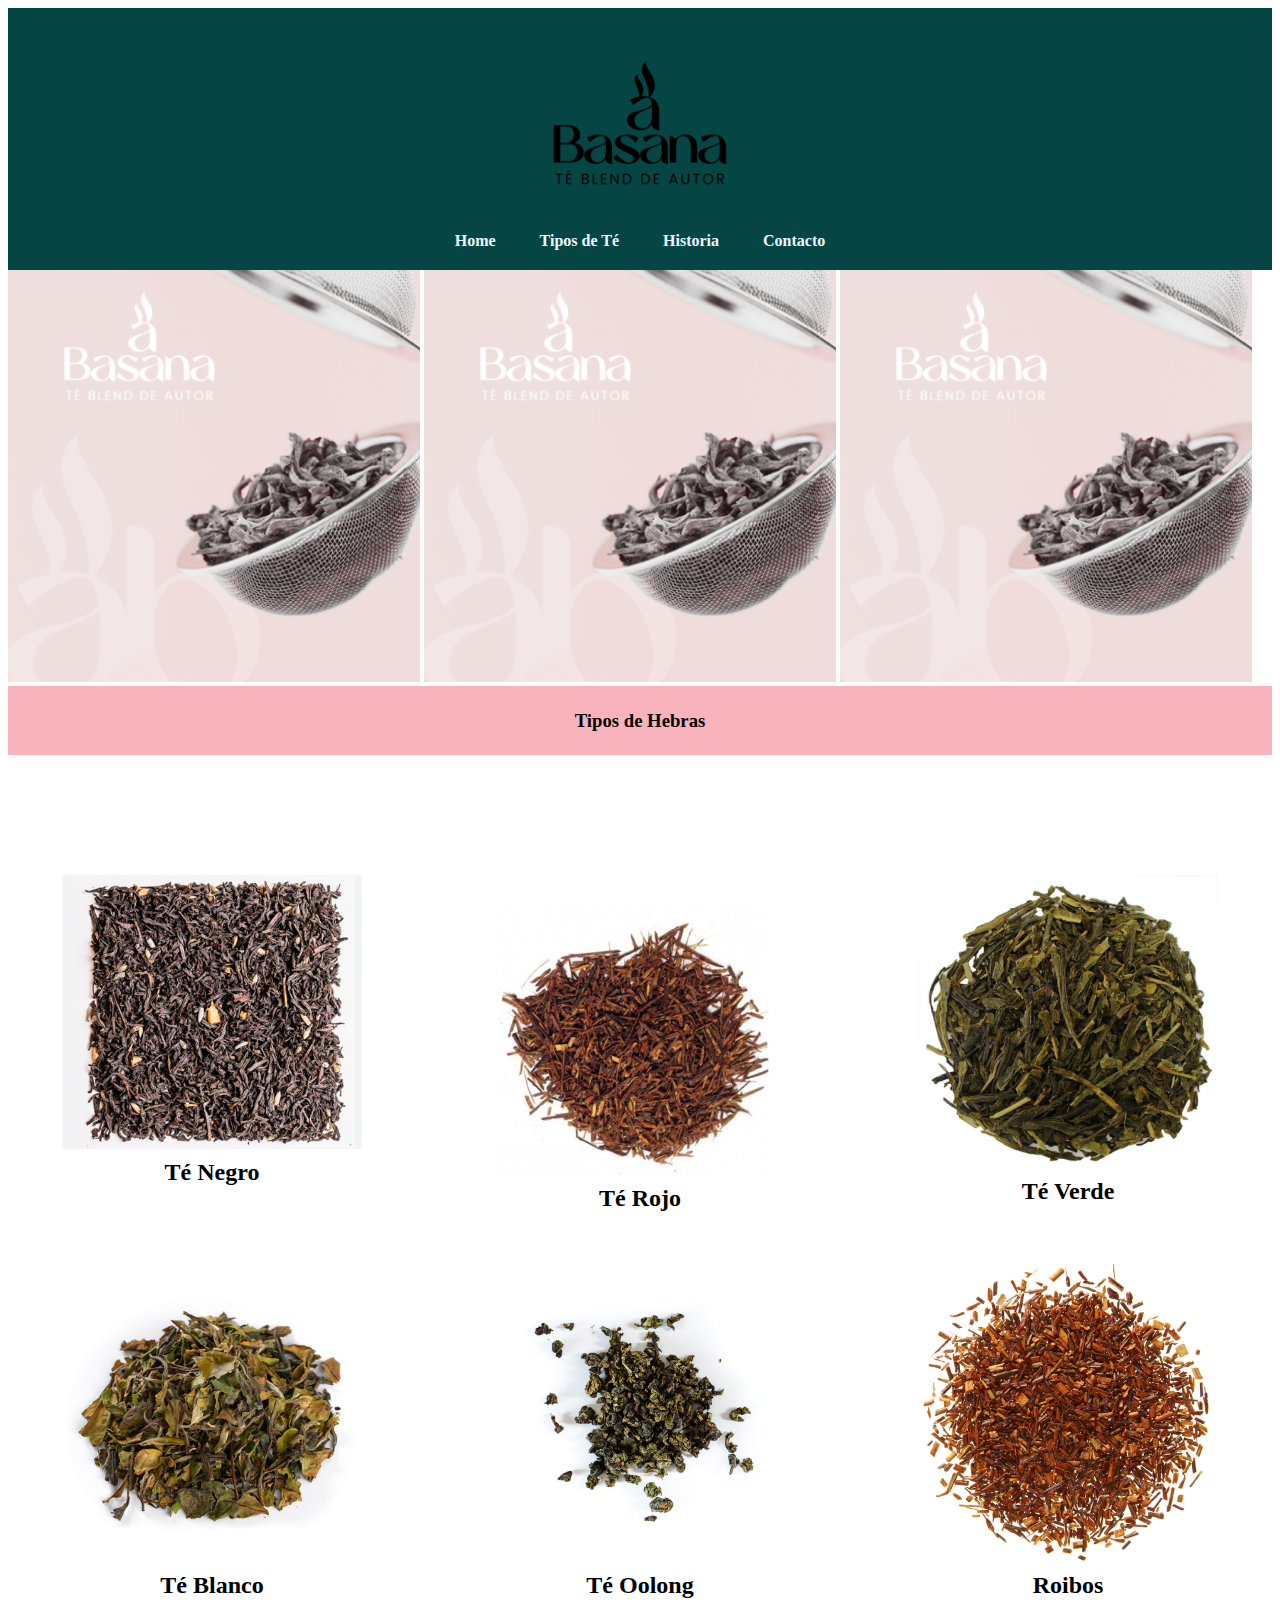
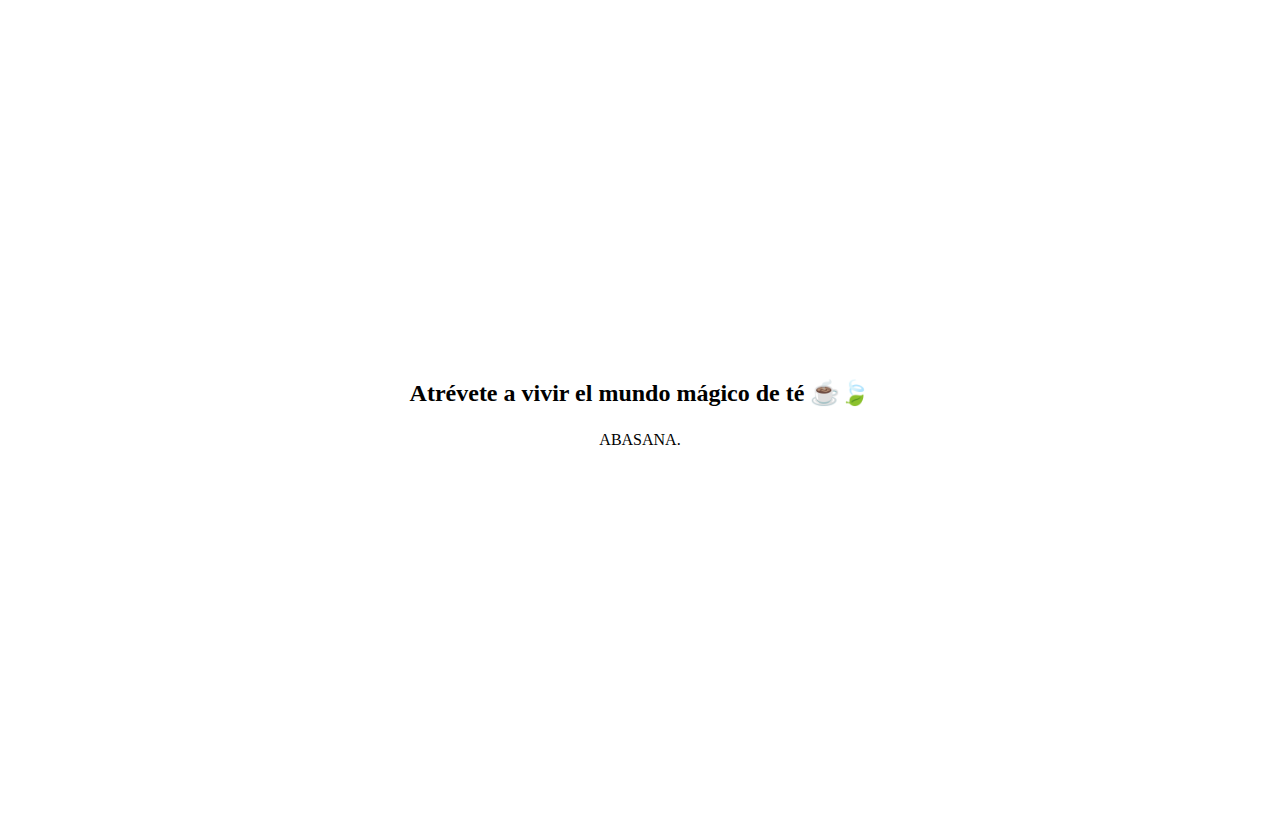
==== index.html @ 462ff0ea "primer archivo" ====
<!DOCTYPE html>
<html lang="es">
<head>
    <meta charset="UTF-8">
    <meta name="viewport" content="width=device-width, initial-scale=1">
    <link rel="shortcut icon" href="./assets/logo-abasana.png" type="image/x-icon" >
    <meta charset="UTF-8">
    <link rel="stylesheet" href="./css/style.css">
    <title>A BASANA</title>   
</head>


<body>
    <header>
        <img src="./assets/logo-abasana.png" alt="Logo de tu sitio" width="200">
        <nav>
            
                <a href="./index.html">Home</a>
                <a href="./pages/tiposdete.html">Tipos de T&eacute;</a>
                <a href="./pages/Historia.html">Historia</a>
                <a href="./pages/contacto.html">Contacto</a>
                    </nav>
        </header>
        <main>

        <nav>
            <div>
                <img src="./assets/abasana.png" alt="Descripción de la imagen" width="412">
                <img src="./assets/abasana.png" alt="Descripción de la imagen" width="412">
                <img src="./assets/abasana.png" alt="Descripción de la imagen" width="412">
                
            </div>


        <section class="Tienda">
        
            <h3>Tipos de Hebras</h3>

        </section>

        <section class="variedades">
            <div class="variedad">
                <img src="./assets/Hebras.png" alt="" width="300">
                <h2>Té Negro</h2>
            </div>
            <div class="variedad">
                <img src="./assets/te-rojo-nacional11png.png" alt="" width="300">
                <h2>Té Rojo</h2>
            </div>
            <div class="variedad">
                <img src="./assets/te-verde-en-hebra-e1631197967551.jpg" alt="" width="300">
                <h2>Té Verde</h2>
            </div>
    
        </section>

        <section class="variedades">
            <div class="variedad">
                <img src="./assets/blanco.jpg" alt="" width="300">
                <h2> Té Blanco</h2>
            </div>
            <div class="variedad">
                <img src="./assets/Oolong1024.png" alt="" width="300">
                <h2>Té Oolong</h2>
            </div>
            <div class="variedad">
                <img src="./assets/Rooibos2.jpg" alt="" width="300">
                <h2>Roibos</h2>
            </div>
        </section>

</nav>
</section>
</main>


    <footer>
        <div class="pie"> <p> <h2>Atrévete a vivir el mundo mágico de té ☕🍃</p></h2>
            ABASANA.</div>
        <br>
    

    </footer>

<div>
        <iframe src="https://www.google.com/maps/embed?pb=!1m18!1m12!1m3!1d113262.710738111!2d-58.87478922735216!3d-27.486075094310923!2m3!1f0!2f0!3f0!3m2!1i1024!2i768!4f13.1!3m3!1m2!1s0x94456b79d5bed36b%3A0xfa999f1ef3b40646!2sCorrientes!5e0!3m2!1ses-419!2sar!4v1696605005732!5m2!1ses-419!2sar" width="350" height="350" style="border:0;" allowfullscreen="" loading="lazy" referrerpolicy="no-referrer-when-downgrade"></iframe>
    </div>

</body>


</html>
---- css/style.css ----
header {
    text-align: center;
    background-color: #054644;

}

/* Estilos para pantallas grandes */
@media (min-width: 768px) {
    header {
        padding: 20px; /* Añade más espacio en los bordes del encabezado */
    }
}

/* Estilos para pantallas pequeñas */
@media (max-width: 767px) {
    header {
        background-color: #333; /* Cambia el color de fondo en pantallas pequeñas */
        padding: 10px; /* Reduce el espacio en los bordes del encabezado */
    }
}

nav ul {   

    list-style-type: none;
}

nav ul a {
    text-decoration: none;
}


nav a {
    text-decoration: none;
    color: cornsilk  ; /* Color del texto del enlace */
    font-weight: bold;
    
}
                                    
header nav {
    text-align: center; /* Opcional: centrar los elementos en el contenedor */
}

header nav a {
    text-decoration: none;
    color: aliceblue; /* Color del texto del enlace */
    font-weight: bold;
    display: inline-block; /* Muestra los enlaces en línea */
    margin: 0 20px; /* Añade margen horizontal entre los enlaces */  }

footer { 
    text-align: center; /*   Alinear el texto al*/
    margin-top: 350px; /* Ajusta el valor según la distancia que desees */

    
}

.Tienda {

    text-align: center; /* Centra el contenido horizo
    margin-top: 20px; /* Ajusta este valor según sea necesario para alinear el texto debajo del encabezado */
    margin-bottom: 100px; /* Puedes ajustar el valor según sea necesario */
    padding: 5px ; /* Ajusta el relleno según tus necesidades */
    background-color: #f8b3bc;
}

.pie {
    animation-duration: 2s;
    animation-name: aparecer;
    animation-iteration-count: infinite;
}

@keyframes aparecer {
    0% {
        opacity: 0;
    }
25% {
    color: #054644;
}


100%   {
    opacity: 1;
    color: #f8b3bc;
}
}

.guayu {
    background-image: url('../assets/Hebras.png');
    background-repeat: no-repeat;
    background-size: cover;
    background-attachment: fixed; /* Fija la imagen de fondo */
    background-position: center center;
    opacity: 0.5;
    /* Resto de las propiedades */
    height: 300vh; /* Establece la altura al 100% de la ventana */
}

.guayu .texto {
    background-color: rgba(255, 255, 255, 0.8); /* Fondo semitransparente para mejorar la legibilidad */
    padding: 200px; /* Espacio entre el texto y el fondo */
}


.guayu p {
    color: rgb(4, 4, 4); /* Color del texto en blanco */
}
.img {
    background-color: rgba(255, 255, 255, 0.8); /* Fondo semitransparente para mejorar la legibilidad del footer */
    padding: 200px; /* Espacio entre el texto y el fondo del footer */
    text-align: center; /* Centra el contenido del footer horizontalmente */
}

.guayu.mapa {
    position: absolute; /* Permite posicionar el iframe de Google Maps con respecto a .guayu */
    bottom: 0; /* Coloca el iframe en la parte inferior */
    left: 20%; /* Centra el iframe horizontalmente */
    transform: translateX(-50%); /* Centra horizontalmente el iframe */
    z-index: 2; /* Asegura que el iframe esté por encima de la imagen de fondo */
}

.variedades {
    display: grid;
    grid-template-columns: repeat(3, 1fr); /* Esto crea 3 columnas */
    grid-gap: 20px; /* Ajusta el margen entre columnas y filas según tus preferencias */
}

.variedad {
    text-align: center; /* Centra el contenido horizontalmente */
    padding: 10px; /* Agrega un poco de espacio alrededor de cada variedad */
    margin: 10px; /* Agrega margen entre las variedades de té */
}

.variedad img {
    display: block; /* Convierte la imagen en un elemento de bloque para alinear verticalmente */
    margin: 0 auto; /* Centra la imagen horizontalmente */
    max-width: 100%;
}

.variedad h2 {
    margin: 10px 0; /* Agrega margen arriba y abajo para separar el título y la descripción */
}

.variedad p {
    margin: 5px 0; /* Ajusta el margen del párrafo según tus necesidades */
}

.formu {
    background-color: #f8b3bc ;
    font-family: Arial, sans-serif;
    font-weight: normal;
margin: 10px  ;
}

.contacto {
margin: 20px;

}

.redes-sociales {
    text-align: center;
}

.contenedor {
    width: 100%; /* Ancho completo para pantallas más pequeñas */
    max-width: 1600px; /* Ancho máximo de 1600px */
    margin: 0 auto; /* Centra el contenido en la pantalla */
}

/* Resto de tus estilos CSS */


/* Estilos para pantallas grandes */
@media (min-width: 1200px) {
    /* Estilos específicos para pantallas grandes */
}

/* Estilos para pantallas medianas */
@media (max-width: 991px) {
    /* Estilos específicos para pantallas medianas */
}
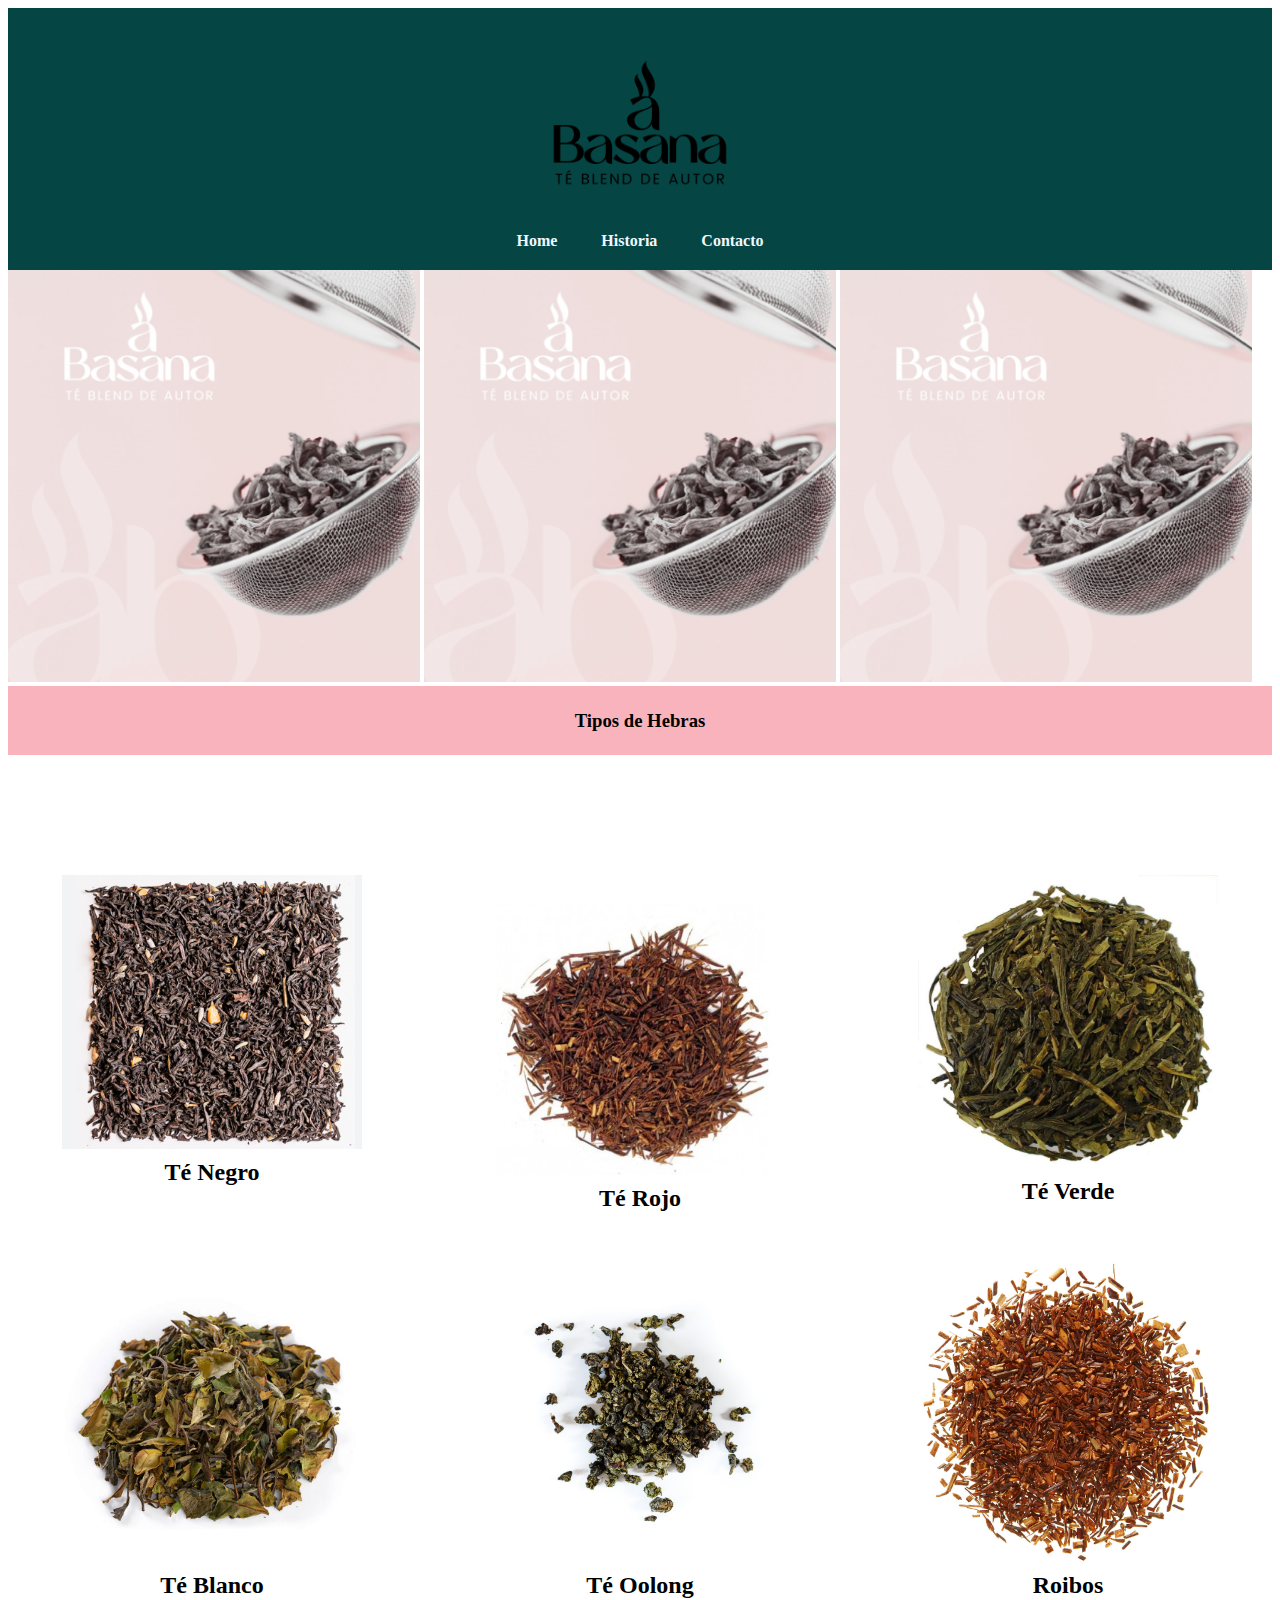
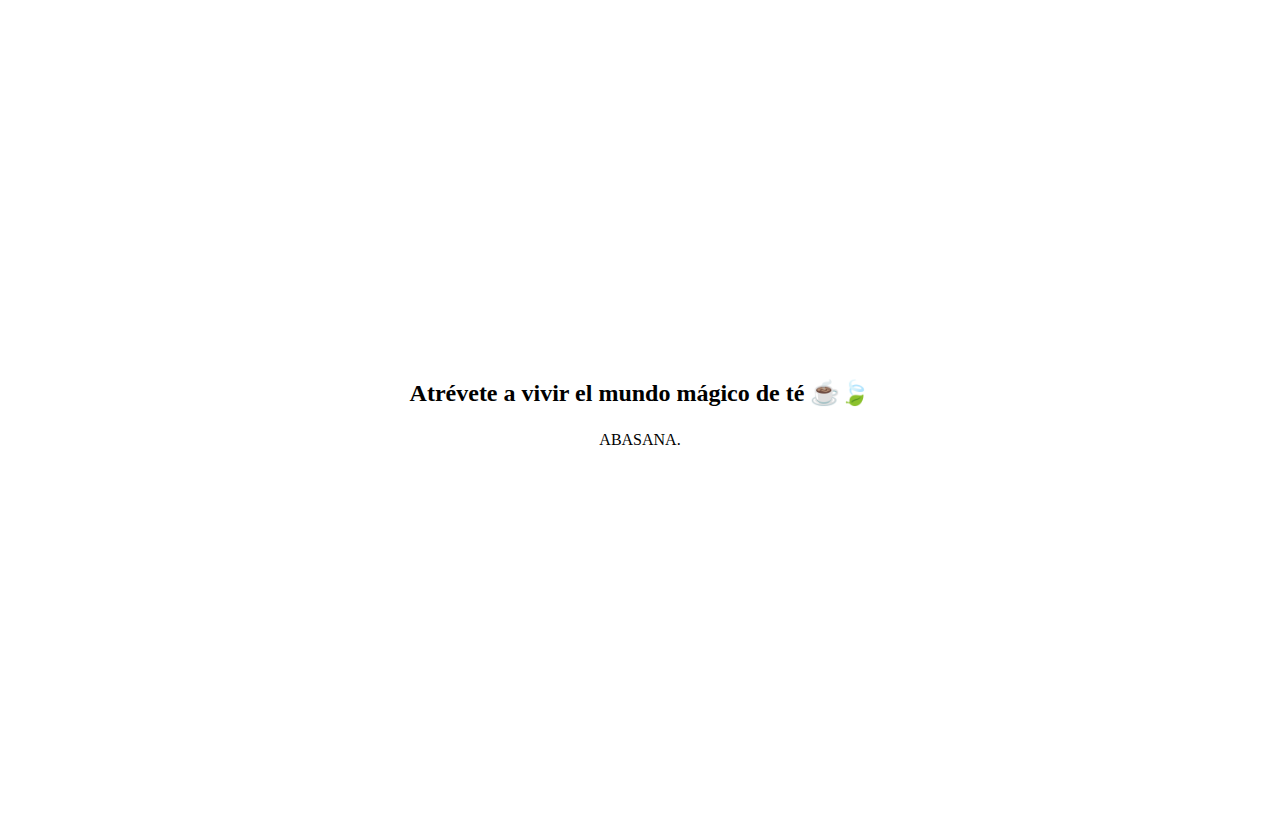
==== commit e1b7f532: "primer archivo" ====
--- a/index.html
+++ b/index.html
@@ -16,7 +16,6 @@
         <nav>
             
                 <a href="./index.html">Home</a>
-                <a href="./pages/tiposdete.html">Tipos de T&eacute;</a>
                 <a href="./pages/Historia.html">Historia</a>
                 <a href="./pages/contacto.html">Contacto</a>
                     </nav>
--- a/css/style.css
+++ b/css/style.css
@@ -1,3 +1,4 @@
+
 
 header {
     text-align: center;
@@ -97,8 +98,10 @@
 }
 
 .guayu .texto {
+    background-color: #ffffff; /* Fondo sólido blanco */
     background-color: rgba(255, 255, 255, 0.8); /* Fondo semitransparente para mejorar la legibilidad */
     padding: 200px; /* Espacio entre el texto y el fondo */
+
 }
 
 
@@ -112,6 +115,7 @@
 }
 
 .guayu.mapa {
+    /* Estilos para elementos con las clases guayu y mapa */
     position: absolute; /* Permite posicionar el iframe de Google Maps con respecto a .guayu */
     bottom: 0; /* Coloca el iframe en la parte inferior */
     left: 20%; /* Centra el iframe horizontalmente */
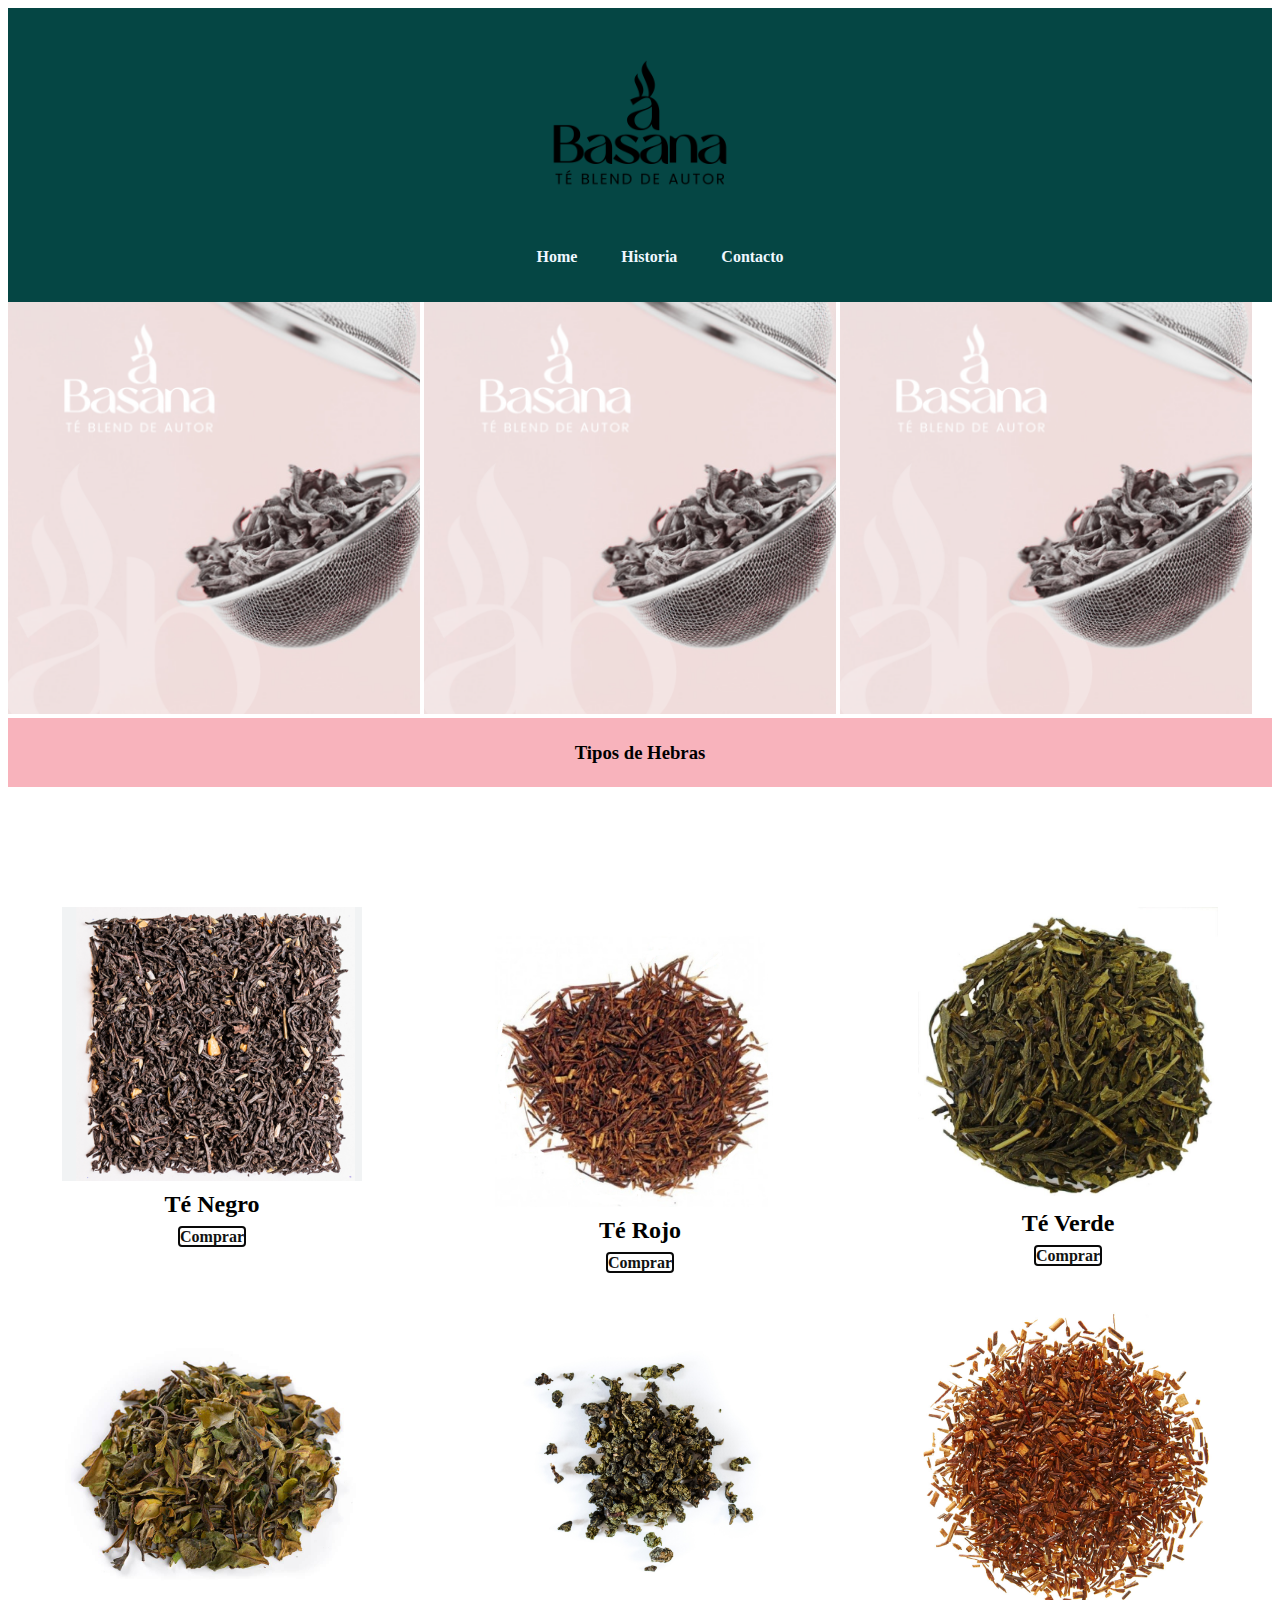
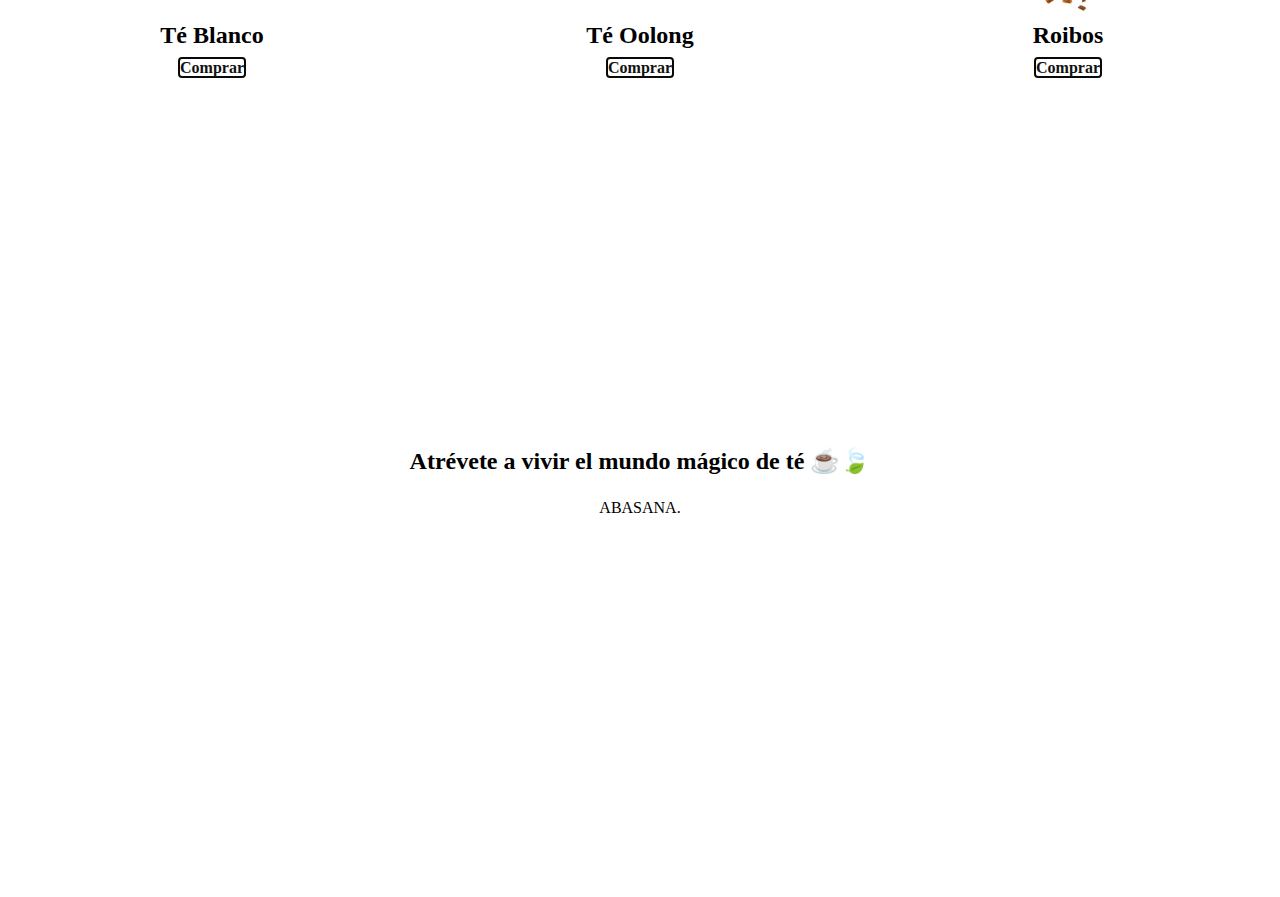
==== commit 46d82ce4: "Merge branch 'main' of https://github.com/Fehrmaria/abasana" ====
--- a/index.html
+++ b/index.html
@@ -13,24 +13,27 @@
 <body>
     <header>
         <img src="./assets/logo-abasana.png" alt="Logo de tu sitio" width="200">
+        
         <nav>
-            
-                <a href="./index.html">Home</a>
-                <a href="./pages/Historia.html">Historia</a>
-                <a href="./pages/contacto.html">Contacto</a>
+            <ul>
+            <a href="./index.html">Home</a>
+            <a href="./pages/Historia.html">Historia</a>
+            <a href="./pages/contacto.html">Contacto</a>
+            </ul>
                     </nav>
         </header>
         <main>
 
         <nav>
-            <div>
+        
+        
                 <img src="./assets/abasana.png" alt="Descripción de la imagen" width="412">
                 <img src="./assets/abasana.png" alt="Descripción de la imagen" width="412">
-                <img src="./assets/abasana.png" alt="Descripción de la imagen" width="412">
+                <img src="./assets/abasana.png" alt="Descripción de la imagen" width="412"> 
                 
             </div>
 
-
+            
         <section class="Tienda">
         
             <h3>Tipos de Hebras</h3>
@@ -41,15 +44,23 @@
             <div class="variedad">
                 <img src="./assets/Hebras.png" alt="" width="300">
                 <h2>Té Negro</h2>
+                <div class="botones"> </div>
+                <a href="#" class="btn1" >Comprar</a>
+
             </div>
             <div class="variedad">
                 <img src="./assets/te-rojo-nacional11png.png" alt="" width="300">
                 <h2>Té Rojo</h2>
+                <div class="botones"> </div>
+                <a href="#" class="btn1" >Comprar</a>
             </div>
             <div class="variedad">
                 <img src="./assets/te-verde-en-hebra-e1631197967551.jpg" alt="" width="300">
                 <h2>Té Verde</h2>
-            </div>
+                <div class="botones"> </div>
+                <a href="#" class="btn1" >Comprar</a>
+            </div>                                  
+
     
         </section>
 
@@ -57,14 +68,21 @@
             <div class="variedad">
                 <img src="./assets/blanco.jpg" alt="" width="300">
                 <h2> Té Blanco</h2>
+                <div class="botones"> </div>
+                <a href="#" class="btn1" >Comprar</a>
             </div>
             <div class="variedad">
                 <img src="./assets/Oolong1024.png" alt="" width="300">
                 <h2>Té Oolong</h2>
+                <div class="botones"> </div>
+                <a href="#" class="btn1" >Comprar</a>
             </div>
             <div class="variedad">
                 <img src="./assets/Rooibos2.jpg" alt="" width="300">
                 <h2>Roibos</h2>
+                <div class="botones"> </div>
+                <a href="#" class="btn1" >Comprar</a>
+            </div>
             </div>
         </section>
 
@@ -73,18 +91,22 @@
 </main>
 
 
-    <footer>
+    <footer class="footer container">
         <div class="pie"> <p> <h2>Atrévete a vivir el mundo mágico de té ☕🍃</p></h2>
             ABASANA.</div>
         <br>
     
+        
 
     </footer>
 
 <div>
-        <iframe src="https://www.google.com/maps/embed?pb=!1m18!1m12!1m3!1d113262.710738111!2d-58.87478922735216!3d-27.486075094310923!2m3!1f0!2f0!3f0!3m2!1i1024!2i768!4f13.1!3m3!1m2!1s0x94456b79d5bed36b%3A0xfa999f1ef3b40646!2sCorrientes!5e0!3m2!1ses-419!2sar!4v1696605005732!5m2!1ses-419!2sar" width="350" height="350" style="border:0;" allowfullscreen="" loading="lazy" referrerpolicy="no-referrer-when-downgrade"></iframe>
+        <iframe  class="map"  src="https://www.google.com/maps/embed?pb=!1m18!1m12!1m3!1d113262.710738111!2d-58.87478922735216!3d-27.486075094310923!2m3!1f0!2f0!3f0!3m2!1i1024!2i768!4f13.1!3m3!1m2!1s0x94456b79d5bed36b%3A0xfa999f1ef3b40646!2sCorrientes!5e0!3m2!1ses-419!2sar!4v1696605005732!5m2!1ses-419!2sar" width="100%" height="350" style="border:0;" allowfullscreen="" loading="lazy" referrerpolicy="no-referrer-when-downgrade"></iframe>
     </div>
 
+
+
+ <script src="./js/main.js"></script>
 </body>
 
 
--- a/css/style.css
+++ b/css/style.css
@@ -184,7 +184,14 @@
     /* Estilos específicos para pantallas medianas */
 }
 
+.btn1 {
+    color: rgb(18, 18, 18); 
+    border: 2px solid #090909; /* Borde del botón */
+    border-radius: 4px; /* Añade esquinas redondeadas al botón */
+}
 
+.btn1:hover {
+    background-color: #f8b3bc; /* Cambia el color de fondo en el hover (cuando el mouse está encima) */
+    color: #fff; /* Cambia el color del texto en el hover */
+}
 
-
-
